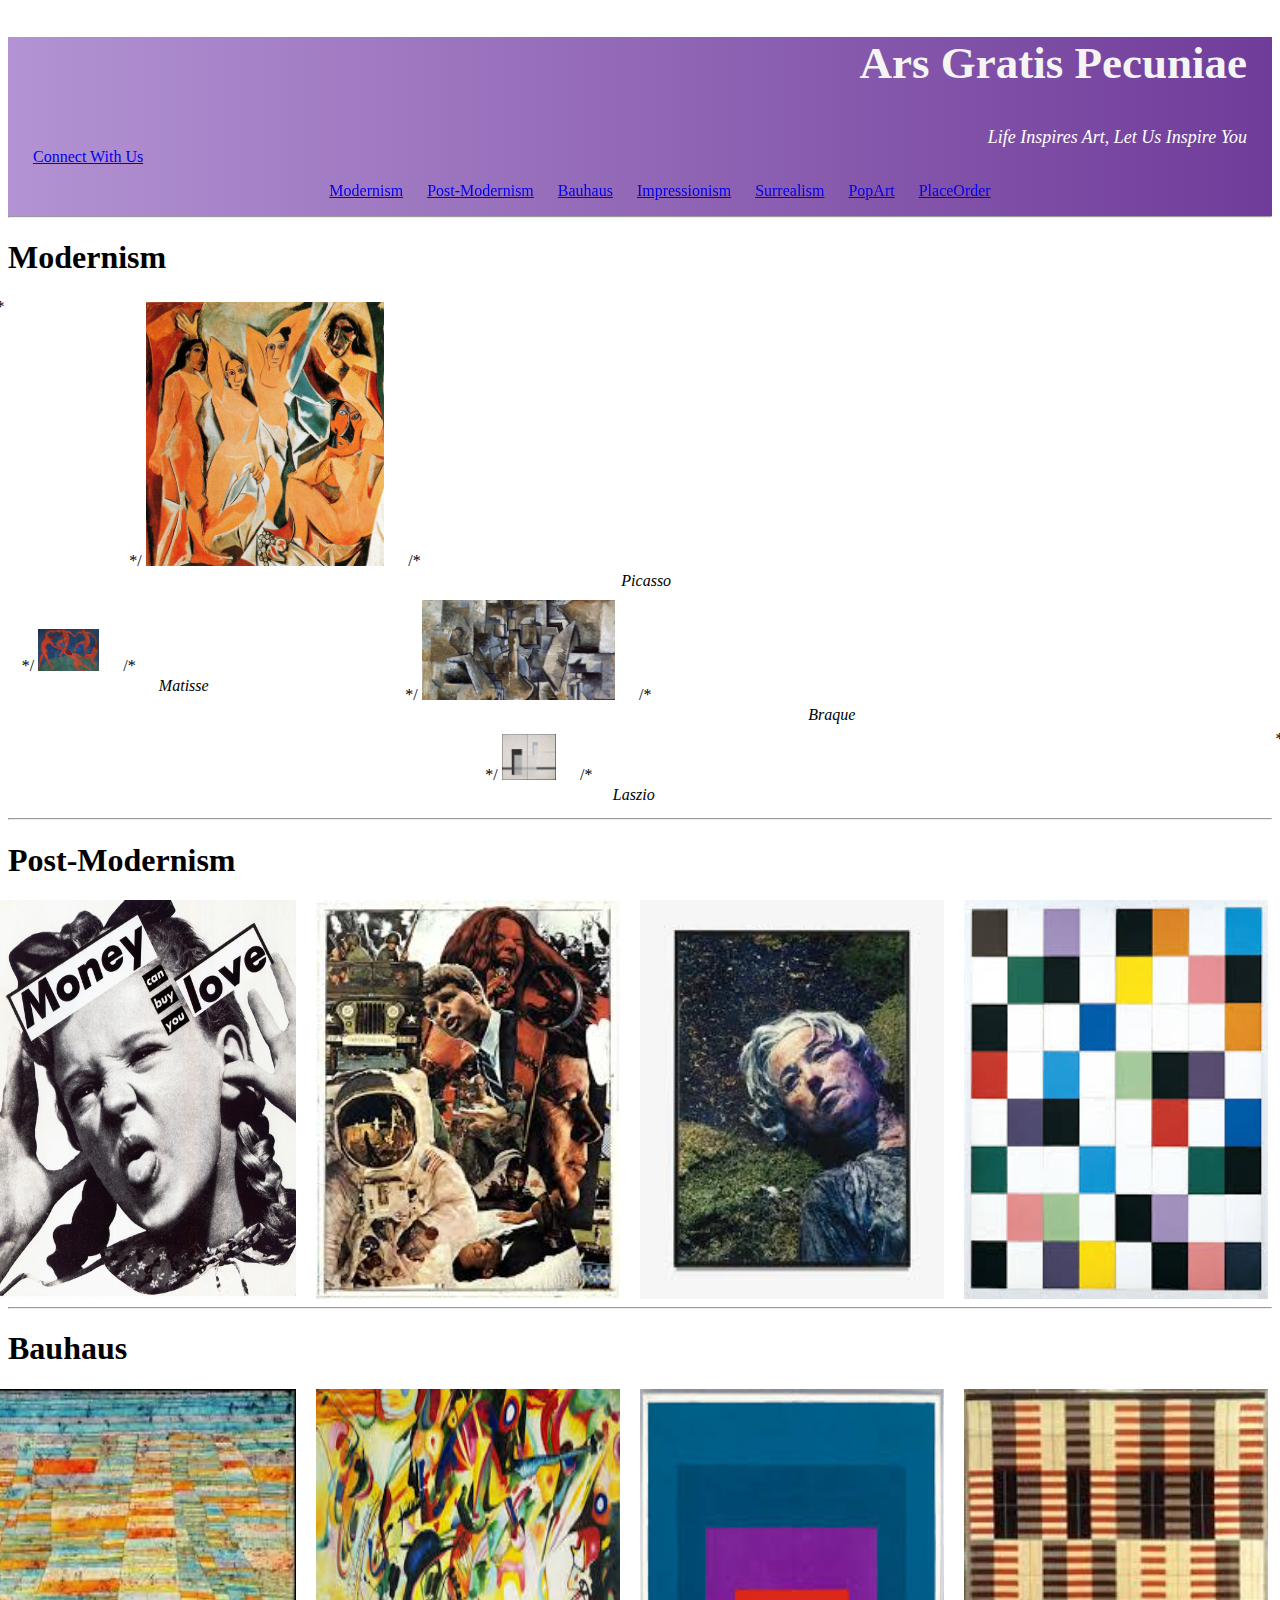
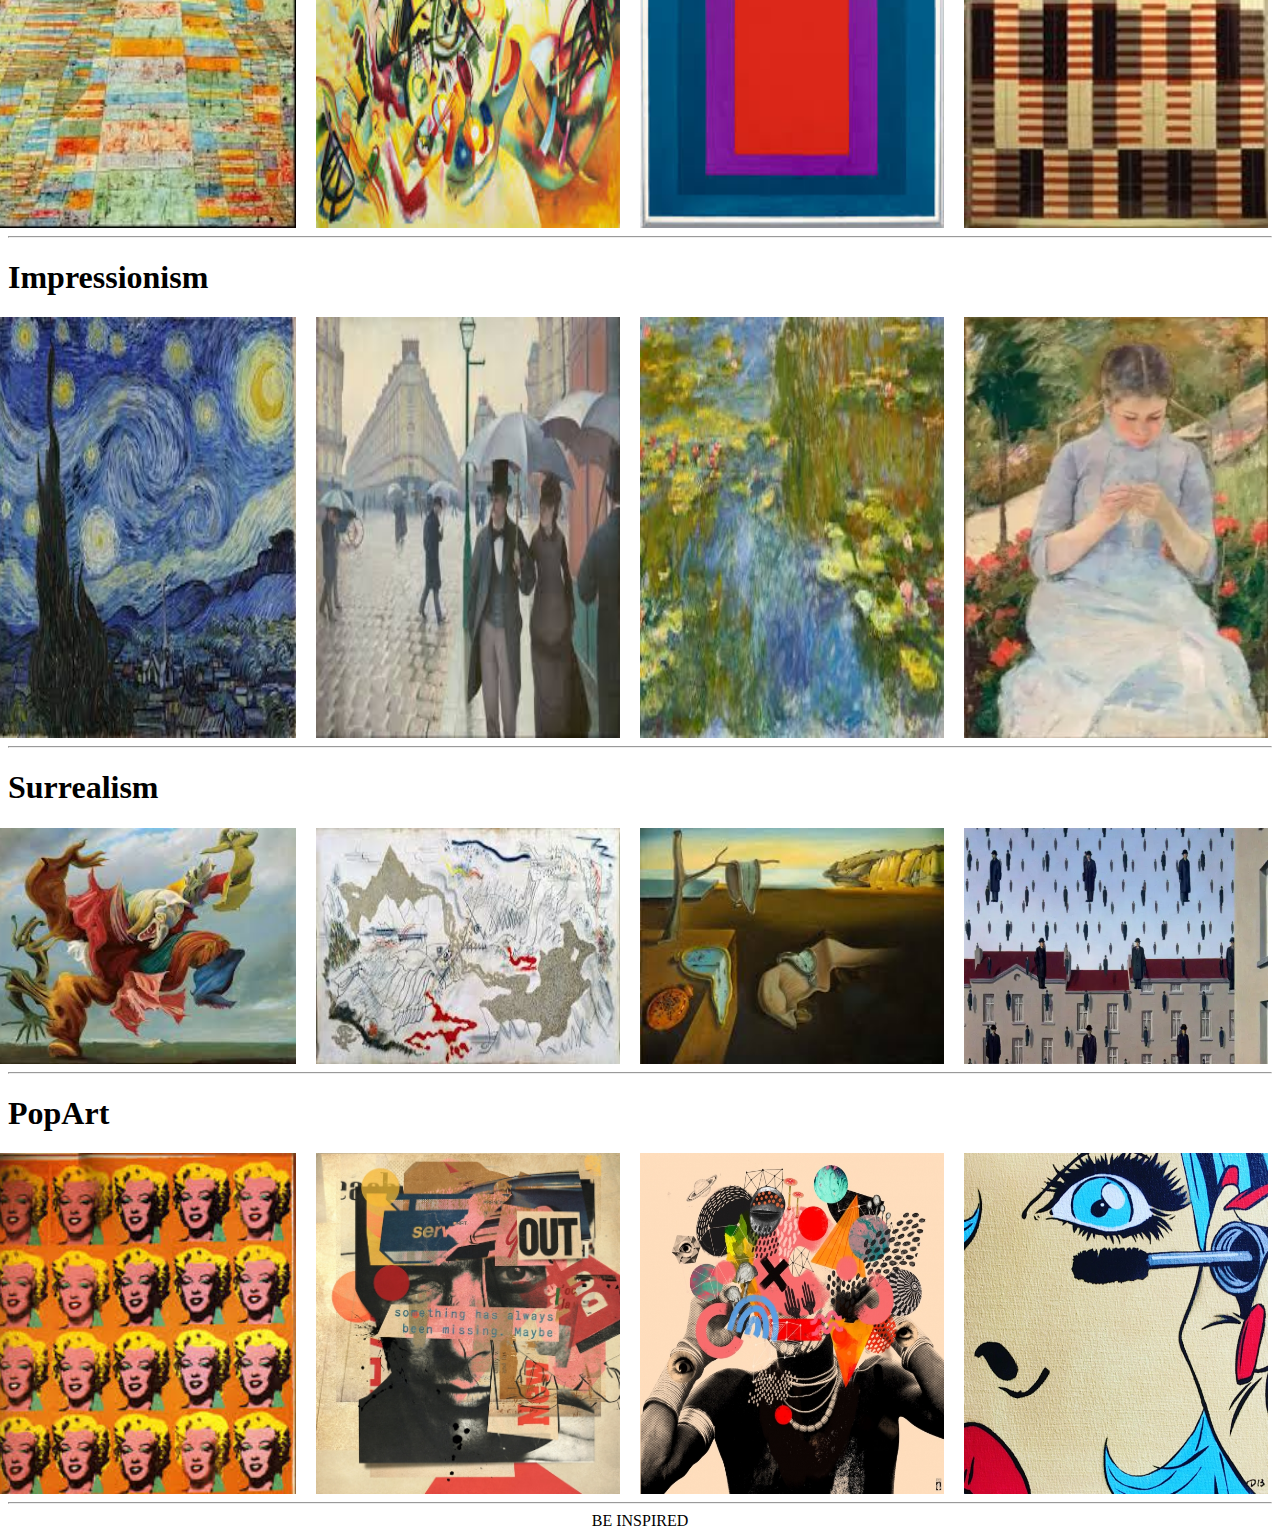
==== index.html @ 025e2beb "Update index.html comment out figure tags" ====
<!DOCTYPE html>
<html>
    <link rel="stylesheet" type="text/css" href="main.css">
<head>
    <meta name="viewport" content="width=device-width, initial-scale=1">
</head>
<body>
    <header>
        <div class="header">
            <div class="title">   
                <h2>Ars Gratis Pecuniae</h2>
            </div>
            <div class="phrase">
            Life Inspires Art, Let Us Inspire You
            </div>
            <div class="connect">
                <a href="contact.html">Connect With Us</a>
            </div>
        </div> 
        <section>
            <nav class="art-links">
                <ul class="nav-links">
                    <a href="#modernism">Modernism</a>
                    <a href="#post-mod">Post-Modernism</a>
                    <a href="#bauhaus">Bauhaus</a>
                    <a href="#impressionism">Impressionism</a>
                    <a href="#surrealism">Surrealism</a>
                    <a href="#popart">PopArt</a>
                    <a href="payment.html">PlaceOrder</a>
                </ul>
                <hr>
            </nav>
        </section> 
    </header>
    <main>
        <div class="products">
        <section id="Modernism">
            <h1>Modernism</h1>
                <div class="modern">
                    <div class="row">
                    /*<figure>*/
                        <img src="assets/picasso.webp" alt="Picasso">
                       /* <figcaption>Picasso</figcaption>
                    </figure>
                    <figure> */
                        <img src="assets/henri.jpeg" alt="matisse">
                       /* <figcaption>Matisse</figcaption>
                    </figure>
                    <figure> */
                        <img src="assets/braque.jpg" alt="braque">
                        /* <figcaption>Braque</figcaption>
                    </figure>
                    <figure> */
                        <img src="assets/laszio.jpeg" alt="laszio">
                        /* <figcaption>Laszio</figcaption>
                    </figure> */
                    </div>
                </div>
                <hr>
        </section>
        <section id="post-mod">
            <h1>Post-Modernism</h1>
                <div class="Post-Mod">
                    <div class="row">
                        <img src="assets/kruger pm.jpg">
                        <img src="assets/rauschenberg pm.jpeg">
                        <img src="assets/sherman pm.jpeg">
                        <img src="assets/ellsworth pm.jpeg">
                    </div>
                </div>
                <hr>
        </section>
        <section id="bauhaus">
            <h1>Bauhaus</h1>
                <div class="bauhaus">
                    <div class="row">
                        <img src="assets/bauhaus klee.jpeg">
                        <img src="assets/bauhaus wassily (use).jpeg">
                        <img src="assets/bauhaus josef.jpeg">
                        <img src="assets/bauhaus albers.jpeg">
                    </div>
                </div>
                <hr>
        </section>
        <section id="impressionism">   
                <h1>Impressionism</h1>
                    <div class="impressionism">
                        <div class="row">
                            <img src="assets/vangogh imp.jpeg">
                            <img src="assets/pablo imp.jpeg">
                            <img src="assets/monet imp.jpeg">
                            <img src="assets/cassat imp.webp">
                        </div>
                    </div>
                    <hr>
        </section>
        <section id="surrealism">   
                <h1>Surrealism</h1>
                <div class="surrealism">
                    <div class="row">
                        <img src="assets/ernst surrealism.jpeg">
                        <img src="assets/masson surrealism.jpeg">
                        <img src="assets/dali surrealism.jpeg">
                        <img src="assets/magritte surrealism.webp">
                    </div>
                </div>
                    <hr>
        </section>
        <section id="popart">   
                <h1>PopArt</h1>
                    <div class="popart">
                        <div class="row">
                            <img src="assets/warhol pm.jpeg">
                            <img src="assets/horvath pop.jpeg">
                            <img src="assets/victoria pop.jpeg">
                            <img src="assets/diego pop.jpeg">
                        </div>
                    </div>
                    <hr>
        </section>
        </div>
    </main>
    <footer>BE INSPIRED
    </footer>
</body>
</html>
---- main.css ----
header{
    background-image: linear-gradient(to left, #703c9a, #b393d3);
    position: sticky; top: 0;
}

.title{
    text-align: right;
    font-size: 30px;
    color: whitesmoke;
    padding-right: 25px;
    padding-bottom:0;
}
.art-links {
    position: sticky; top: 0;
}
.phrase{
    text-align: right;
    font-style: italic;
    font-size: large;
    color: white;
    padding-right: 25px;
    padding-top: 0;
}

.nav-links{
    text-align: center;
    word-spacing: 20px;
}

.row {
    display: flex; /* Use flexbox layout */
    flex-wrap: wrap; /* Allow wrapping to next line */
    justify-content: space-between; /* Space elements evenly */
}

.row img {
    width: calc(25% - 20px); /* Each image takes 25% width of the container minus margin */
    margin-right: 20px; /* Add margin between images */
    margin-bottom: 0px; /* Add margin between rows */
}

footer{
    text-align: center;
}
.row {
    display: -ms-flexbox; /* IE10 */
    display: flex;
    -ms-flex-wrap: wrap; /* IE10 */
    flex-wrap: wrap;
    margin: 0 -16px;
  }
.connect {
    padding-left: 25px;
}
/*Style the label to display next to the inputs */
.label {
    padding: 12px 12px 12px 0;
    display: flex;
    width: 30%;
  }
  /*Style the submit button*/
  input[type="submit"] {
    background-color: #04aa6d;
    color: white;
    padding: 12px 20px;
    border: 10px;
    border-radius: 4px;
    cursor: pointer;
    align: center;
  }
  /*Style the container */
  .container {
    display: block;
    border-radius: 10px;
    background-color: #f2f2f2;
    padding: 20px;
    background: #f8f8f8;
    padding-top: 40px;
  }
  figure {
    padding:4px;
    margin:auto;
  }
  figcaption {
    background-color: white;
    color:black;
    font-style: italic;
    text-align: center;
    padding: 2px;
  }
  .payment {
    display: block;
    border-radius: 10px;
    background-color: #f2f2f2;
    padding: 20px;
    background: #f8f8f8;
    padding-top: 40px;
    justify-content: right;
  }
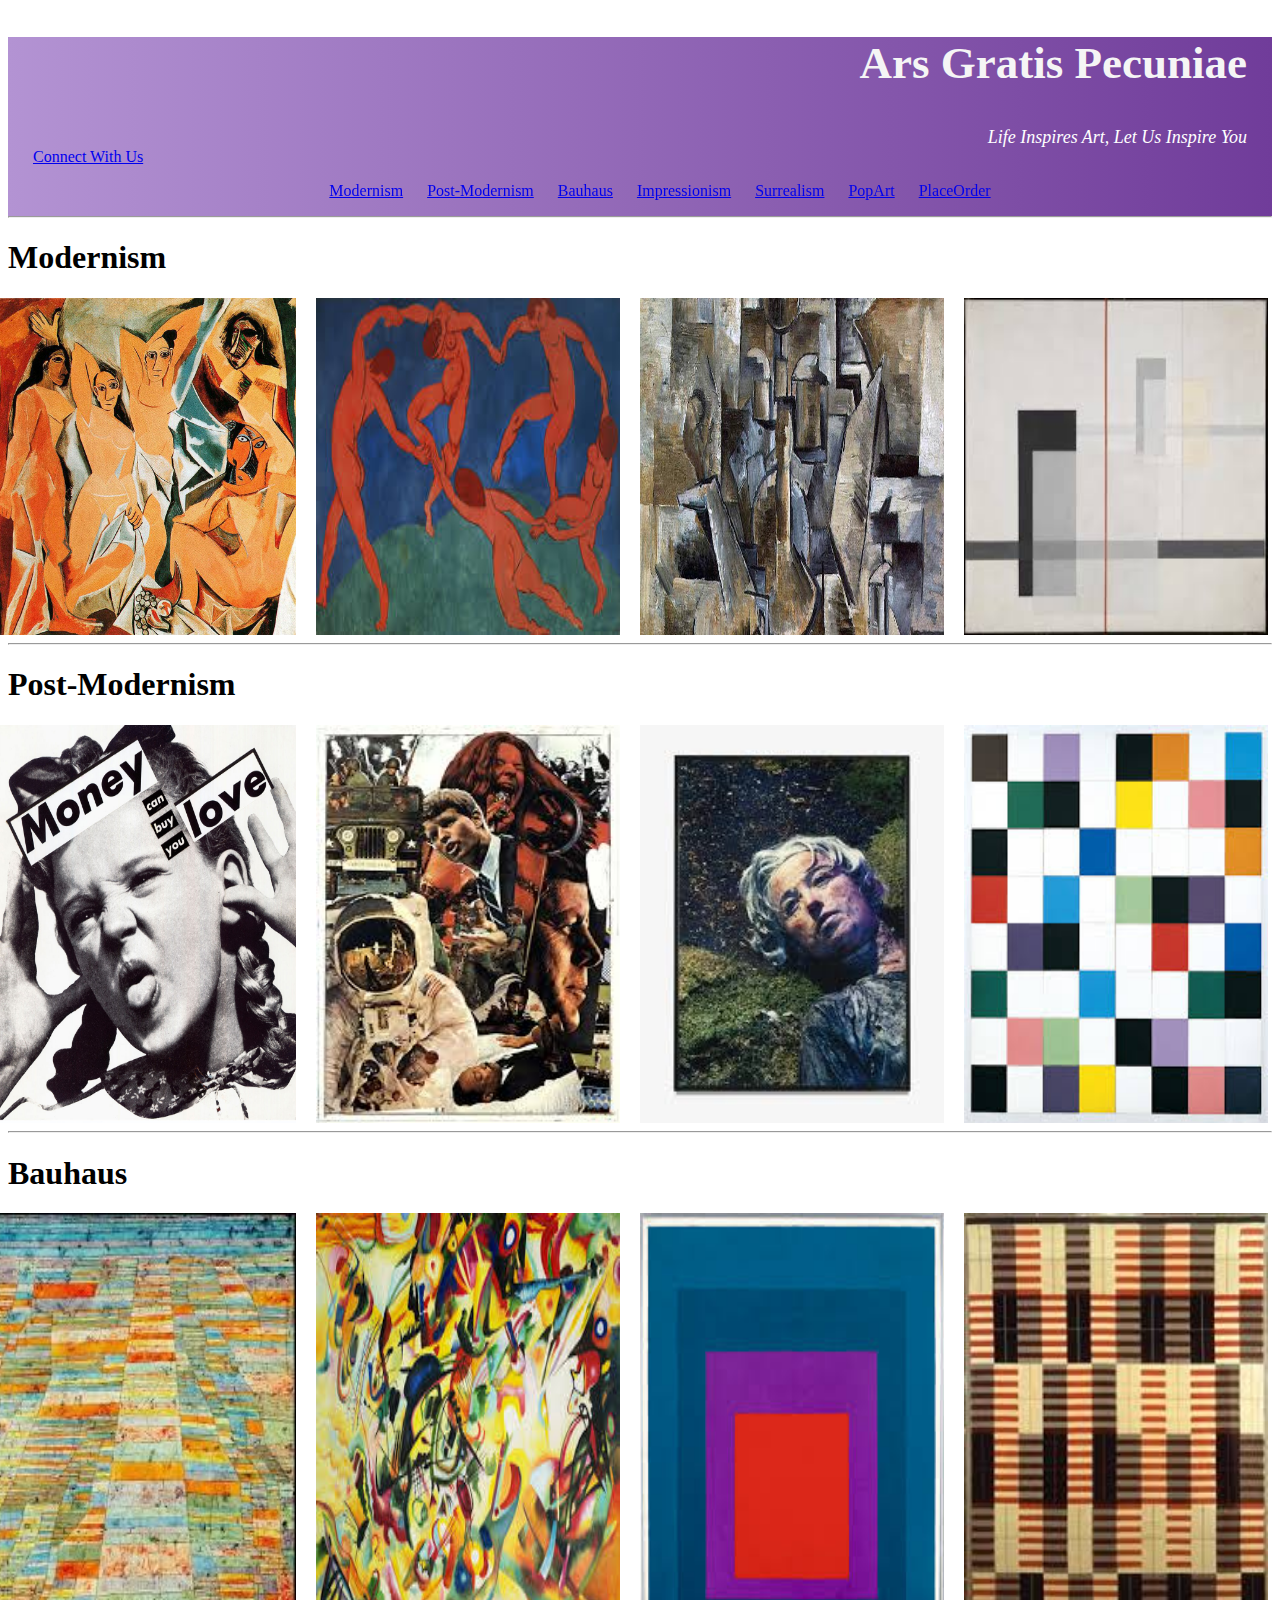
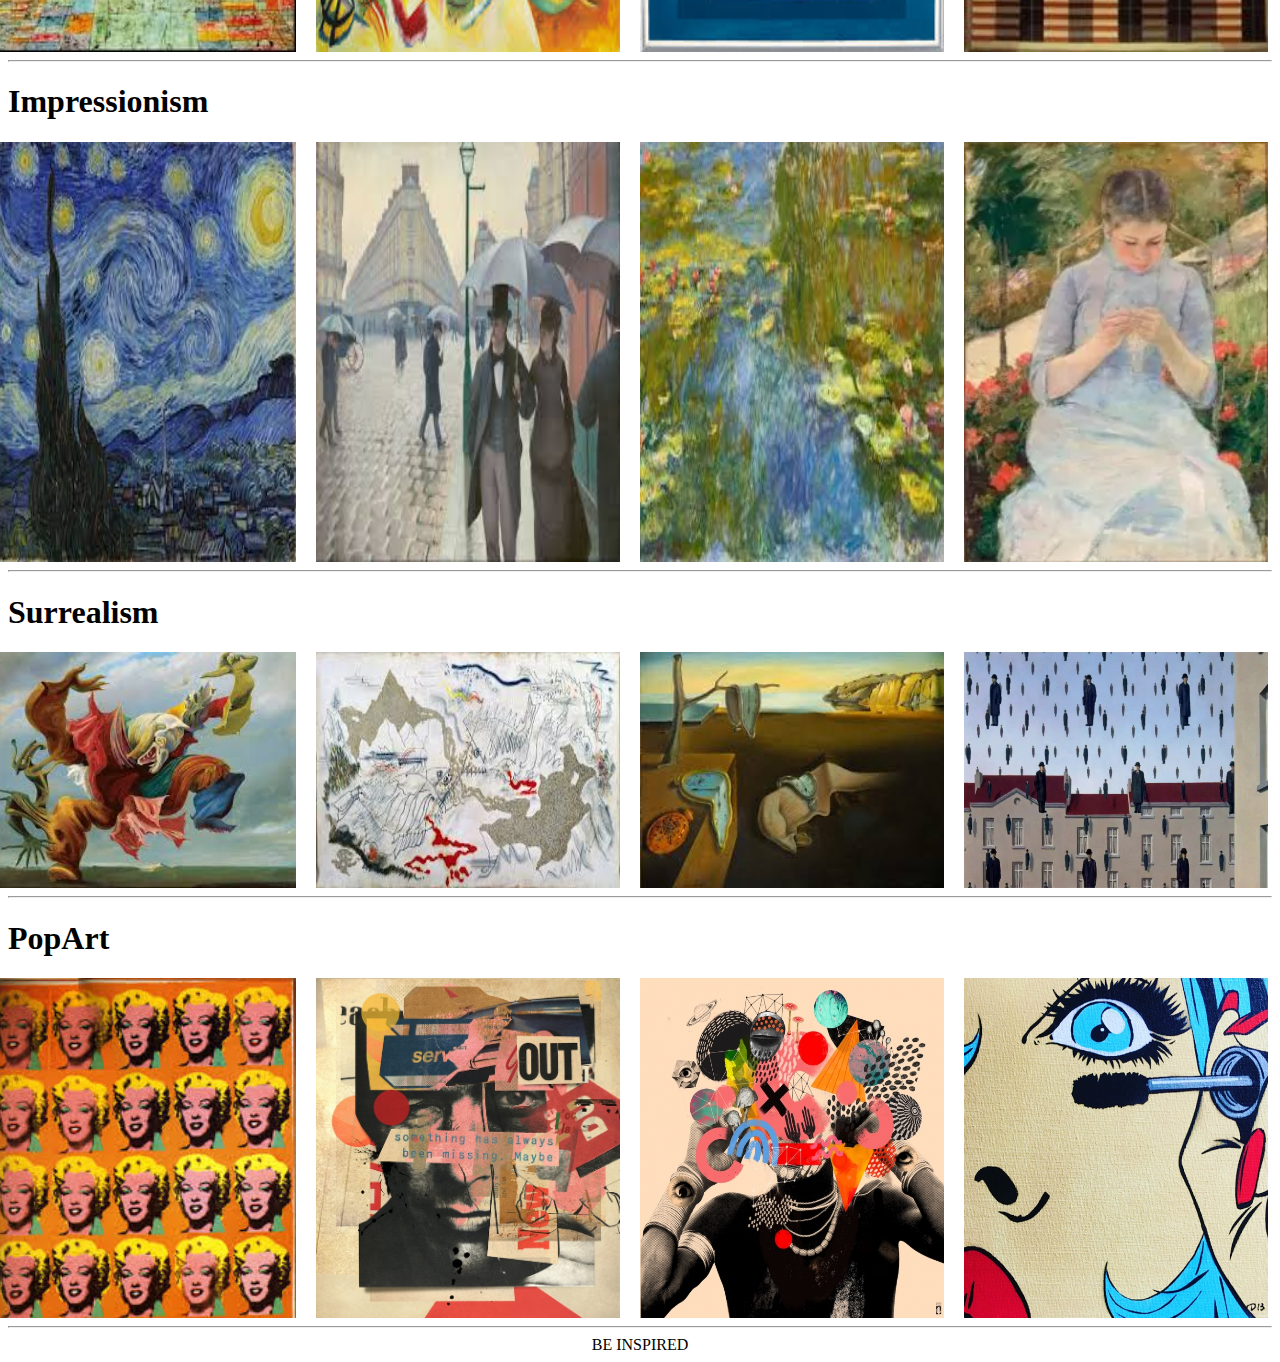
==== commit b0ae4064: "Update index.html comment out figure tags html" ====
--- a/index.html
+++ b/index.html
@@ -38,22 +38,22 @@
             <h1>Modernism</h1>
                 <div class="modern">
                     <div class="row">
-                    /*<figure>*/
+                    <!--<figure>-->
                         <img src="assets/picasso.webp" alt="Picasso">
-                       /* <figcaption>Picasso</figcaption>
+                       <!-- <figcaption>Picasso</figcaption>
                     </figure>
-                    <figure> */
+                    <figure> -->
                         <img src="assets/henri.jpeg" alt="matisse">
-                       /* <figcaption>Matisse</figcaption>
+                       <!-- <figcaption>Matisse</figcaption>
                     </figure>
-                    <figure> */
+                    <figure> -->
                         <img src="assets/braque.jpg" alt="braque">
-                        /* <figcaption>Braque</figcaption>
+                        <!-- <figcaption>Braque</figcaption>
                     </figure>
-                    <figure> */
+                    <figure> -->
                         <img src="assets/laszio.jpeg" alt="laszio">
-                        /* <figcaption>Laszio</figcaption>
-                    </figure> */
+                        <!-- <figcaption>Laszio</figcaption>
+                    </figure> -->
                     </div>
                 </div>
                 <hr>
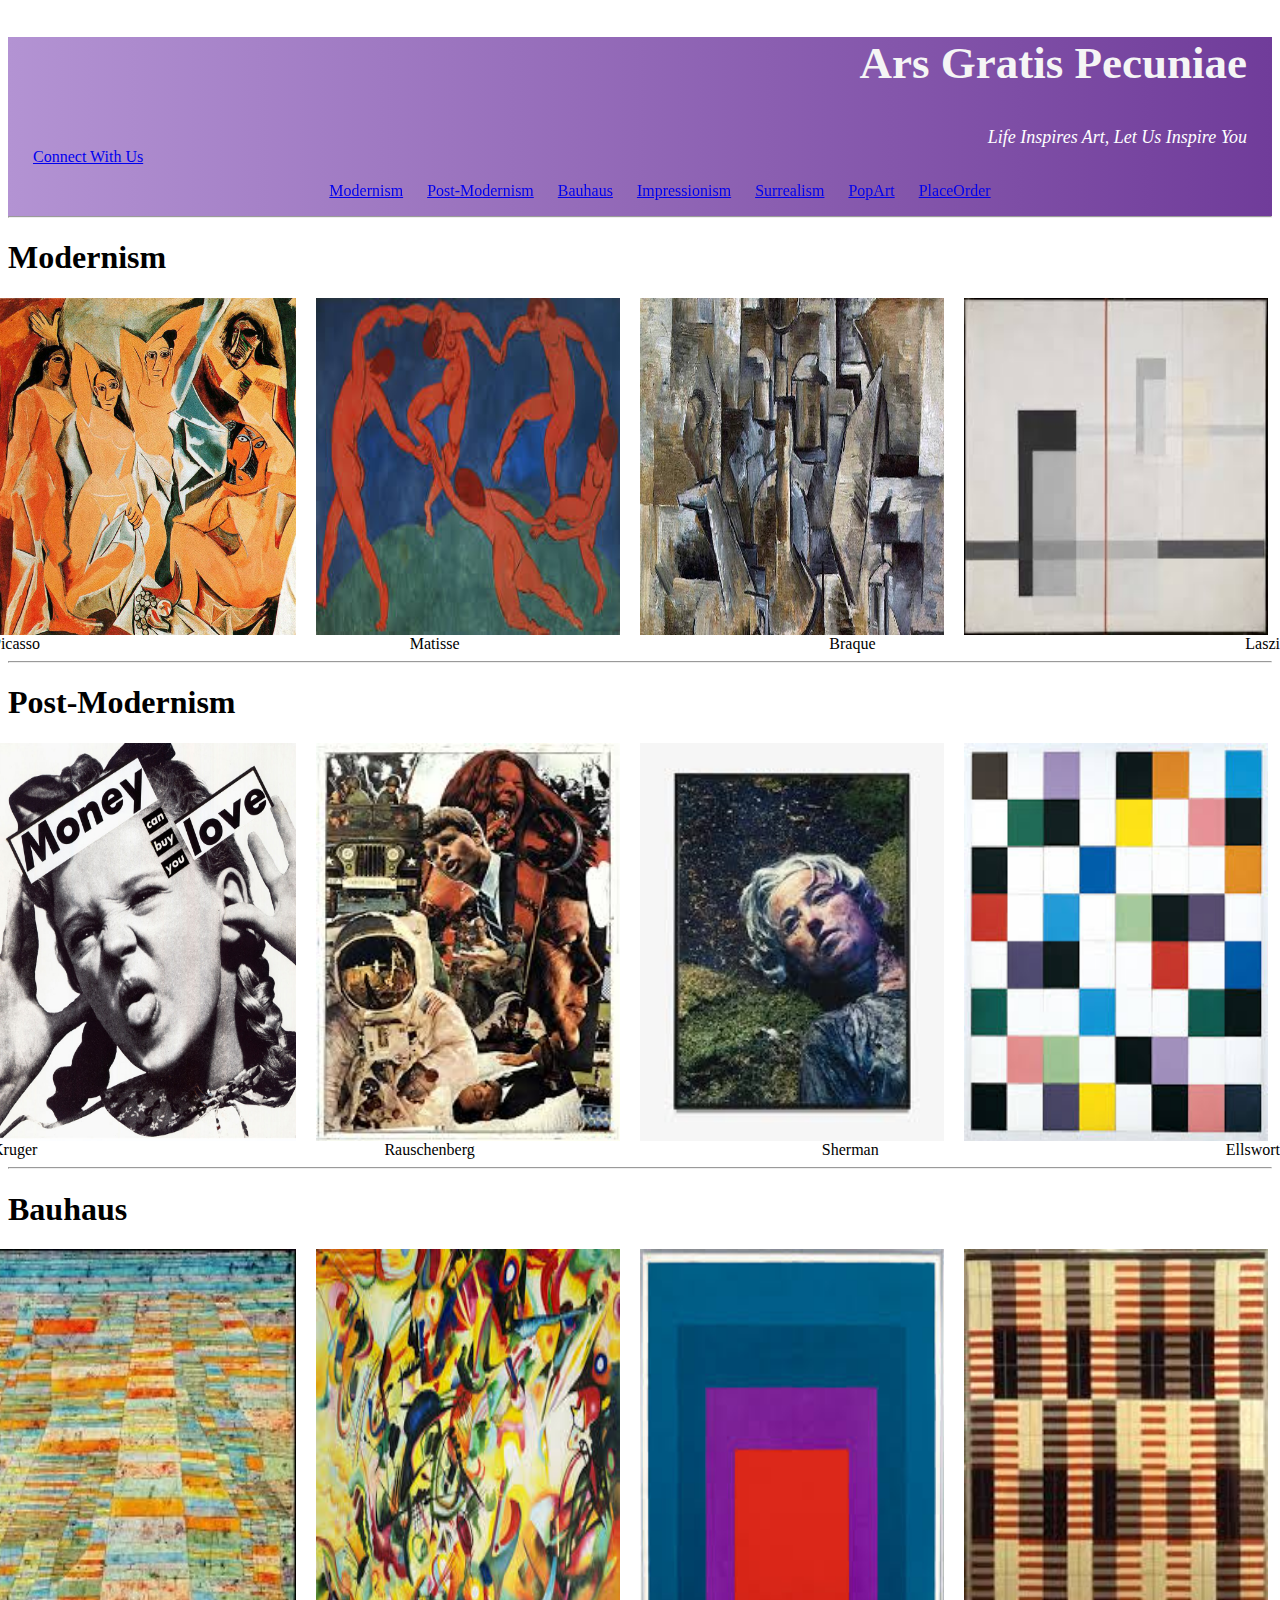
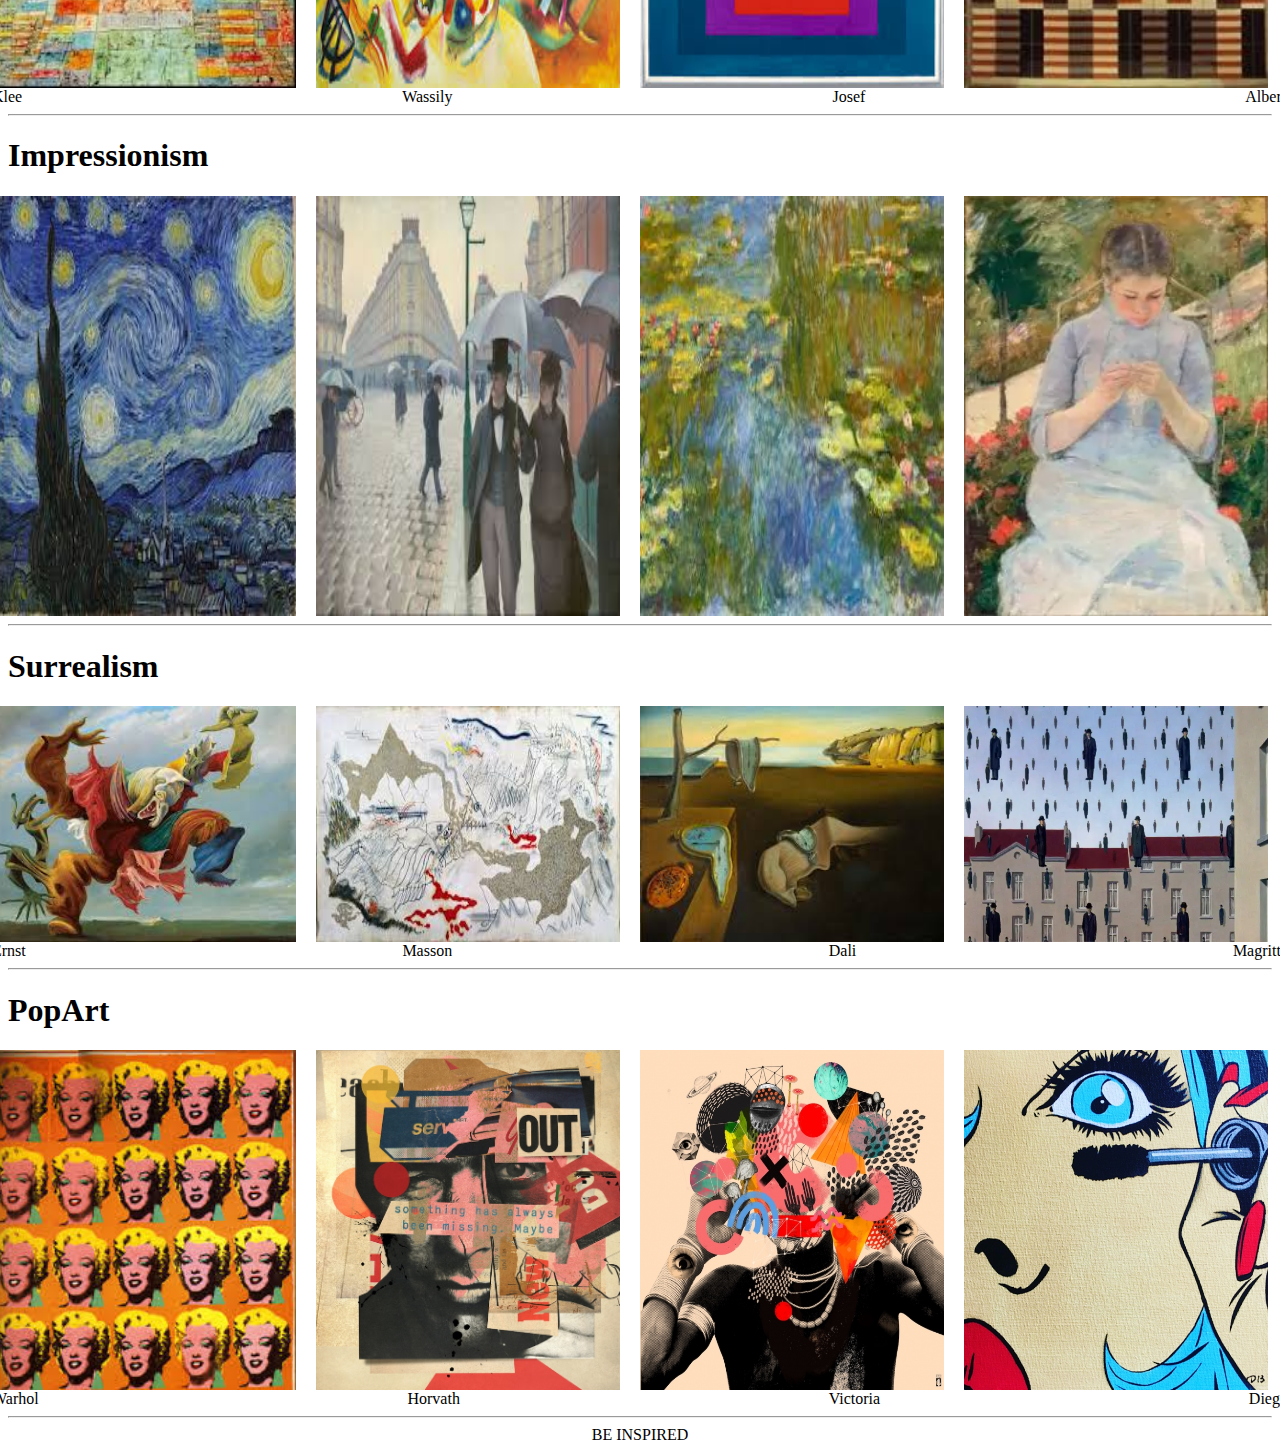
==== commit 296e817f: "Update index.html add captions to iimages" ====
--- a/index.html
+++ b/index.html
@@ -1,3 +1,4 @@
+
 <!DOCTYPE html>
 <html>
     <link rel="stylesheet" type="text/css" href="main.css">
@@ -38,23 +39,27 @@
             <h1>Modernism</h1>
                 <div class="modern">
                     <div class="row">
-                    <!--<figure>-->
-                        <img src="assets/picasso.webp" alt="Picasso">
-                       <!-- <figcaption>Picasso</figcaption>
-                    </figure>
-                    <figure> -->
-                        <img src="assets/henri.jpeg" alt="matisse">
-                       <!-- <figcaption>Matisse</figcaption>
-                    </figure>
-                    <figure> -->
-                        <img src="assets/braque.jpg" alt="braque">
-                        <!-- <figcaption>Braque</figcaption>
-                    </figure>
-                    <figure> -->
-                        <img src="assets/laszio.jpeg" alt="laszio">
-                        <!-- <figcaption>Laszio</figcaption>
-                    </figure> -->
+                    
+                        <img src="assets/picasso.webp" alt="Picasso" >
+                    
+                        <img src="assets/henri.jpeg" alt="matisse" >
+
+                        <img src="assets/braque.jpg" alt="braque" >
+
+                        <img src="assets/laszio.jpeg" alt="laszio" >
                     </div>
+
+                    <div class="row">
+                        <div class="caption">Picasso
+                        </div>
+                      <div class="caption">Matisse
+                        </div>
+                       <div class="caption">Braque
+                        </div>
+                       <div class="caption">Laszio
+                        </div>
+                    </div>
+                    
                 </div>
                 <hr>
         </section>
@@ -67,6 +72,16 @@
                         <img src="assets/sherman pm.jpeg">
                         <img src="assets/ellsworth pm.jpeg">
                     </div>
+                    <div class="row">
+                        <div class="caption">Kruger
+                        </div>
+                      <div class="caption">Rauschenberg
+                        </div>
+                       <div class="caption">Sherman
+                        </div>
+                       <div class="caption">Ellsworth
+                        </div>
+                    </div>
                 </div>
                 <hr>
         </section>
@@ -78,6 +93,16 @@
                         <img src="assets/bauhaus wassily (use).jpeg">
                         <img src="assets/bauhaus josef.jpeg">
                         <img src="assets/bauhaus albers.jpeg">
+                    </div>
+                    <div class="row">
+                        <div class="caption">Klee
+                        </div>
+                      <div class="caption">Wassily
+                        </div>
+                       <div class="caption">Josef
+                        </div>
+                       <div class="caption">Albers
+                        </div>
                     </div>
                 </div>
                 <hr>
@@ -103,6 +128,16 @@
                         <img src="assets/dali surrealism.jpeg">
                         <img src="assets/magritte surrealism.webp">
                     </div>
+                    <div class="row">
+                        <div class="caption">Ernst
+                        </div>
+                      <div class="caption">Masson
+                        </div>
+                       <div class="caption">Dali
+                        </div>
+                       <div class="caption">Magritte
+                        </div>
+                    </div>
                 </div>
                     <hr>
         </section>
@@ -115,6 +150,16 @@
                             <img src="assets/victoria pop.jpeg">
                             <img src="assets/diego pop.jpeg">
                         </div>
+                        <div class="row">
+                            <div class="caption">Warhol
+                            </div>
+                          <div class="caption">Horvath
+                            </div>
+                           <div class="caption">Victoria
+                            </div>
+                           <div class="caption">Diego
+                            </div>
+                        </div>
                     </div>
                     <hr>
         </section>
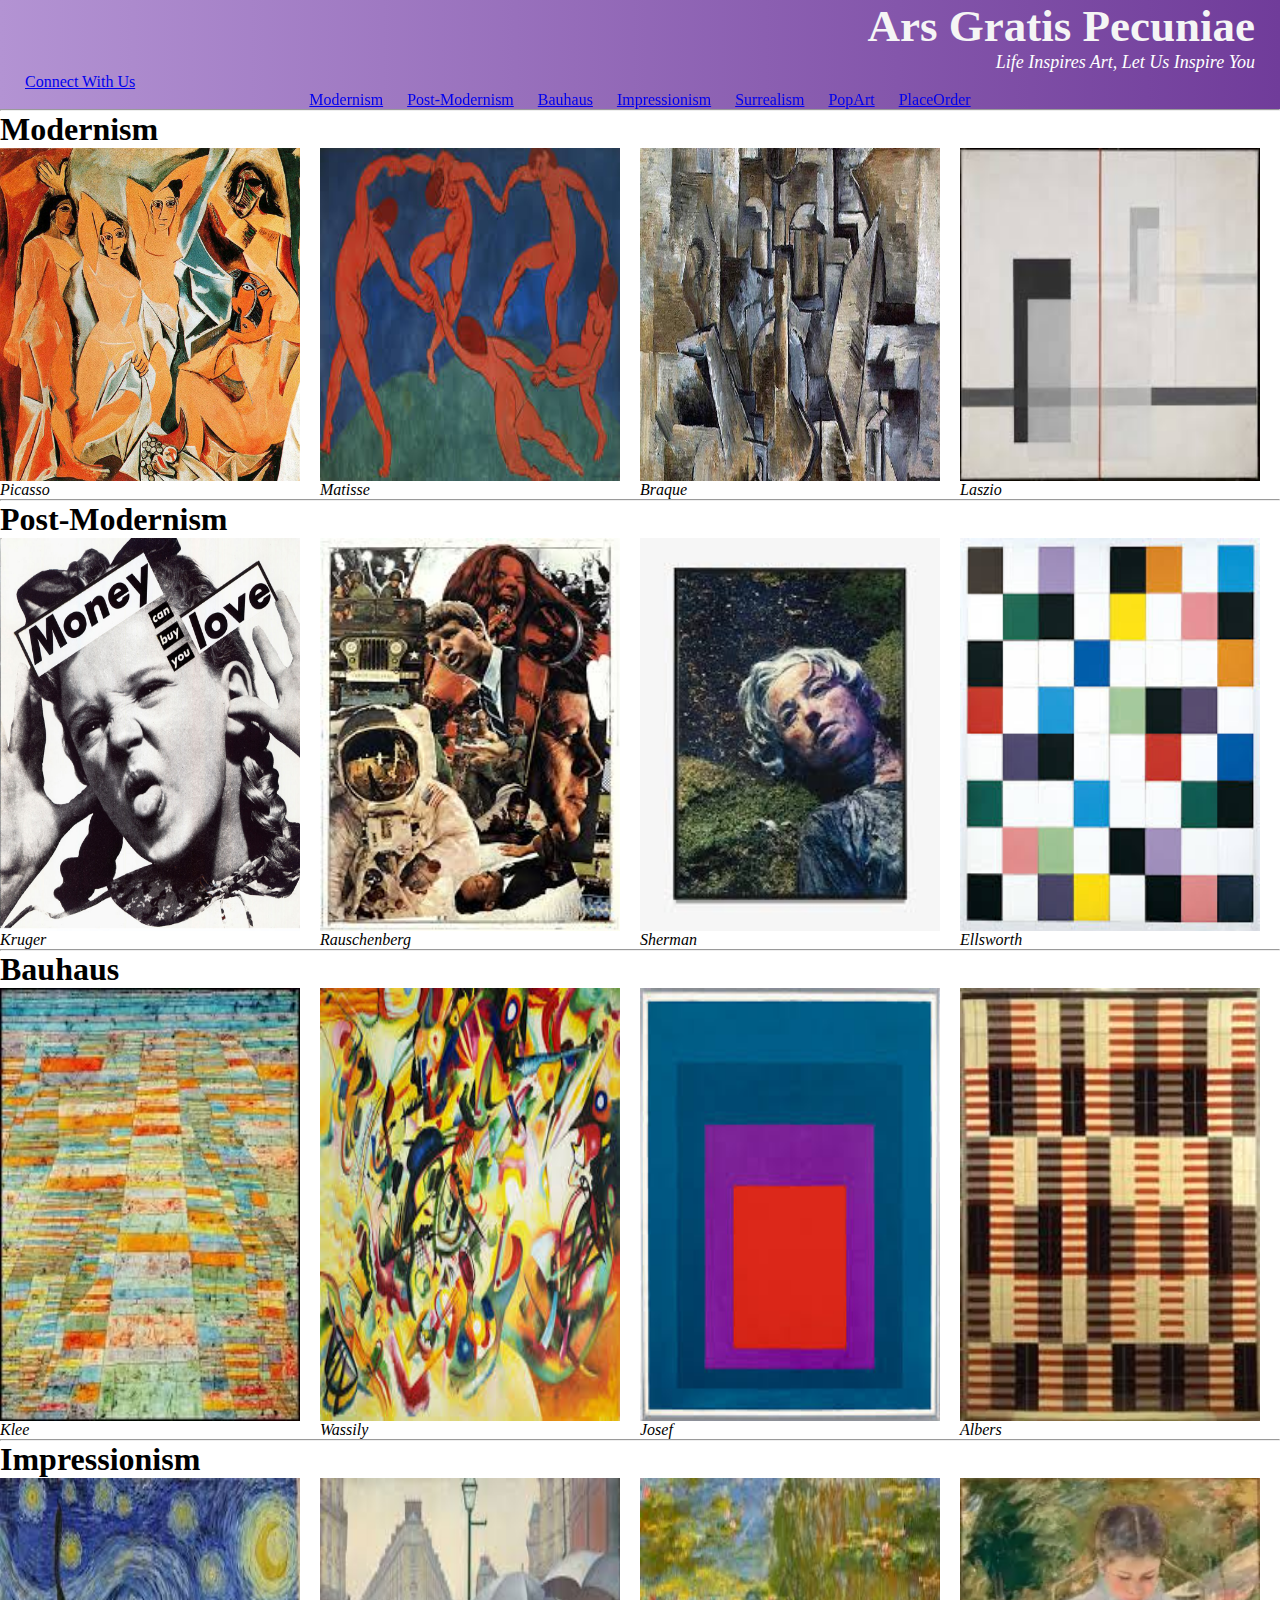
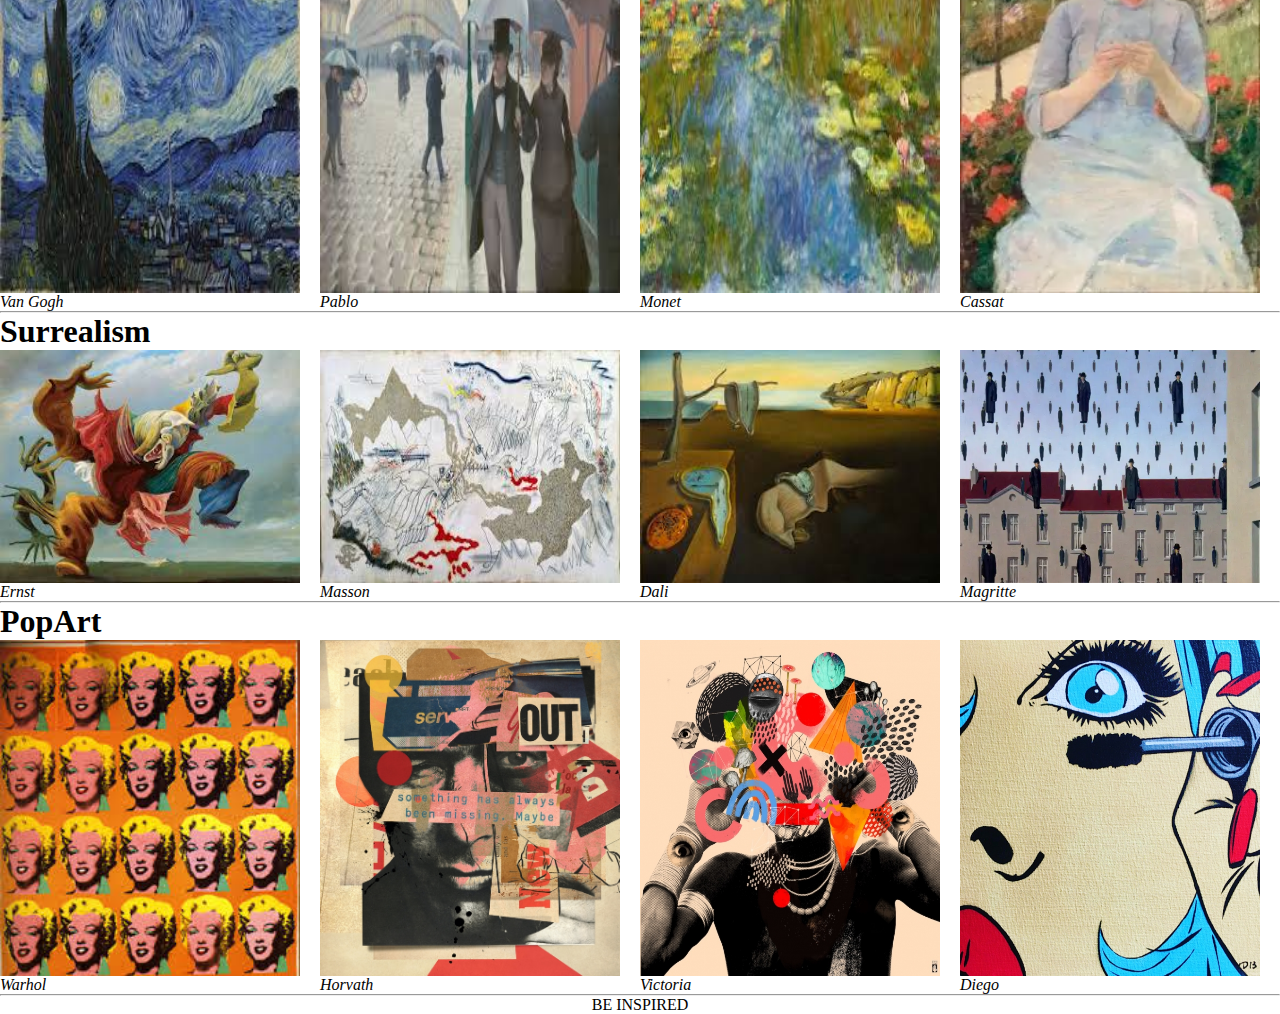
==== commit a3eaa420: "Update index.html add caption row to Impressionism" ====
--- a/index.html
+++ b/index.html
@@ -116,6 +116,16 @@
                             <img src="assets/monet imp.jpeg">
                             <img src="assets/cassat imp.webp">
                         </div>
+                        <div class="row">
+                            <div class="caption">Van Gogh
+                            </div>
+                            <div class="caption">Pablo
+                            </div>
+                            <div class="caption">Monet
+                            </div>
+                            <div class="caption">Cassat
+                            </div>
+                        </div>
                     </div>
                     <hr>
         </section>
--- a/main.css
+++ b/main.css
@@ -1,3 +1,8 @@
+*{
+    margin:0;
+    padding:0;
+    box-sizing:border-box;
+}
 header{
     background-image: linear-gradient(to left, #703c9a, #b393d3);
     position: sticky; top: 0;
@@ -30,7 +35,7 @@
 .row {
     display: flex; /* Use flexbox layout */
     flex-wrap: wrap; /* Allow wrapping to next line */
-    justify-content: space-between; /* Space elements evenly */
+    justify-content: space-evenly; /* Space elements evenly */
 }
 
 .row img {
@@ -39,16 +44,11 @@
     margin-bottom: 0px; /* Add margin between rows */
 }
 
+
 footer{
     text-align: center;
 }
-.row {
-    display: -ms-flexbox; /* IE10 */
-    display: flex;
-    -ms-flex-wrap: wrap; /* IE10 */
-    flex-wrap: wrap;
-    margin: 0 -16px;
-  }
+
 .connect {
     padding-left: 25px;
 }
@@ -77,17 +77,12 @@
     background: #f8f8f8;
     padding-top: 40px;
   }
-  figure {
-    padding:4px;
-    margin:auto;
-  }
-  figcaption {
-    background-color: white;
+  .caption{
+    width:25%; 
     color:black;
     font-style: italic;
-    text-align: center;
-    padding: 2px;
   }
+
   .payment {
     display: block;
     border-radius: 10px;
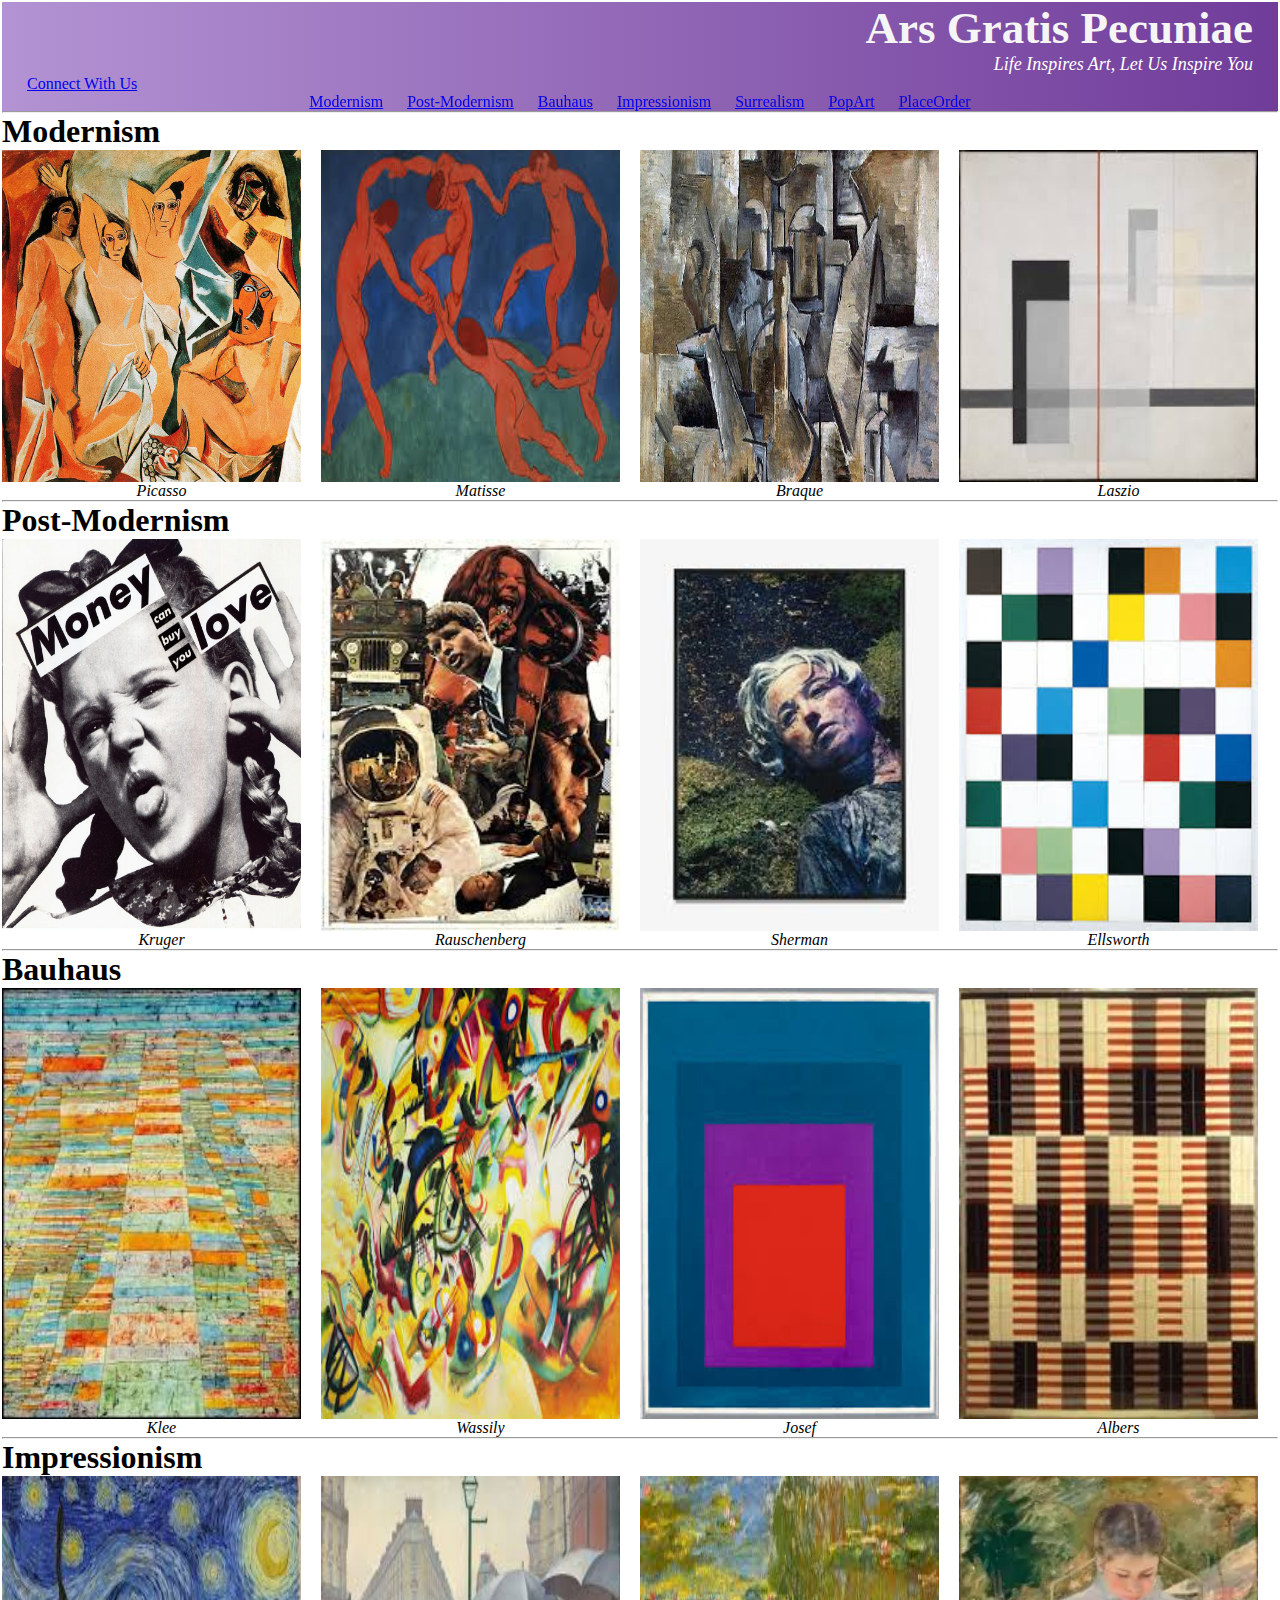
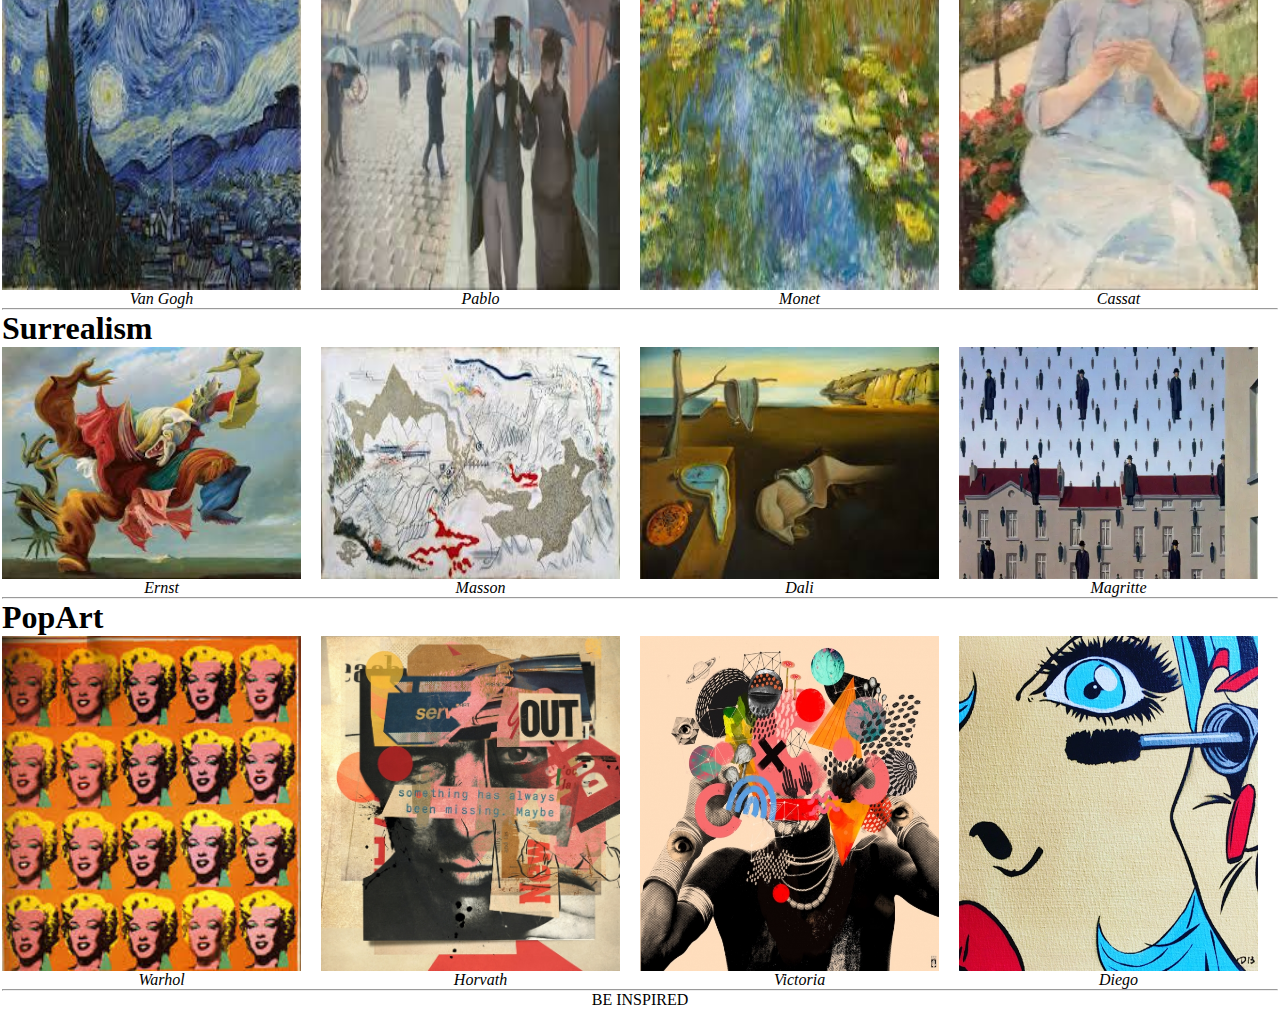
==== commit 65fa5fd0: "Update index.html uncapitalized section tag modernism" ====
--- a/index.html
+++ b/index.html
@@ -35,7 +35,7 @@
     </header>
     <main>
         <div class="products">
-        <section id="Modernism">
+        <section id="modernism">
             <h1>Modernism</h1>
                 <div class="modern">
                     <div class="row">
--- a/main.css
+++ b/main.css
@@ -2,6 +2,9 @@
     margin:0;
     padding:0;
     box-sizing:border-box;
+}
+body{
+    margin:2px;
 }
 header{
     background-image: linear-gradient(to left, #703c9a, #b393d3);
@@ -66,7 +69,7 @@
     border: 10px;
     border-radius: 4px;
     cursor: pointer;
-    align: center;
+    text-align: center;
   }
   /*Style the container */
   .container {
@@ -81,6 +84,7 @@
     width:25%; 
     color:black;
     font-style: italic;
+    text-align:center;
   }
 
   .payment {
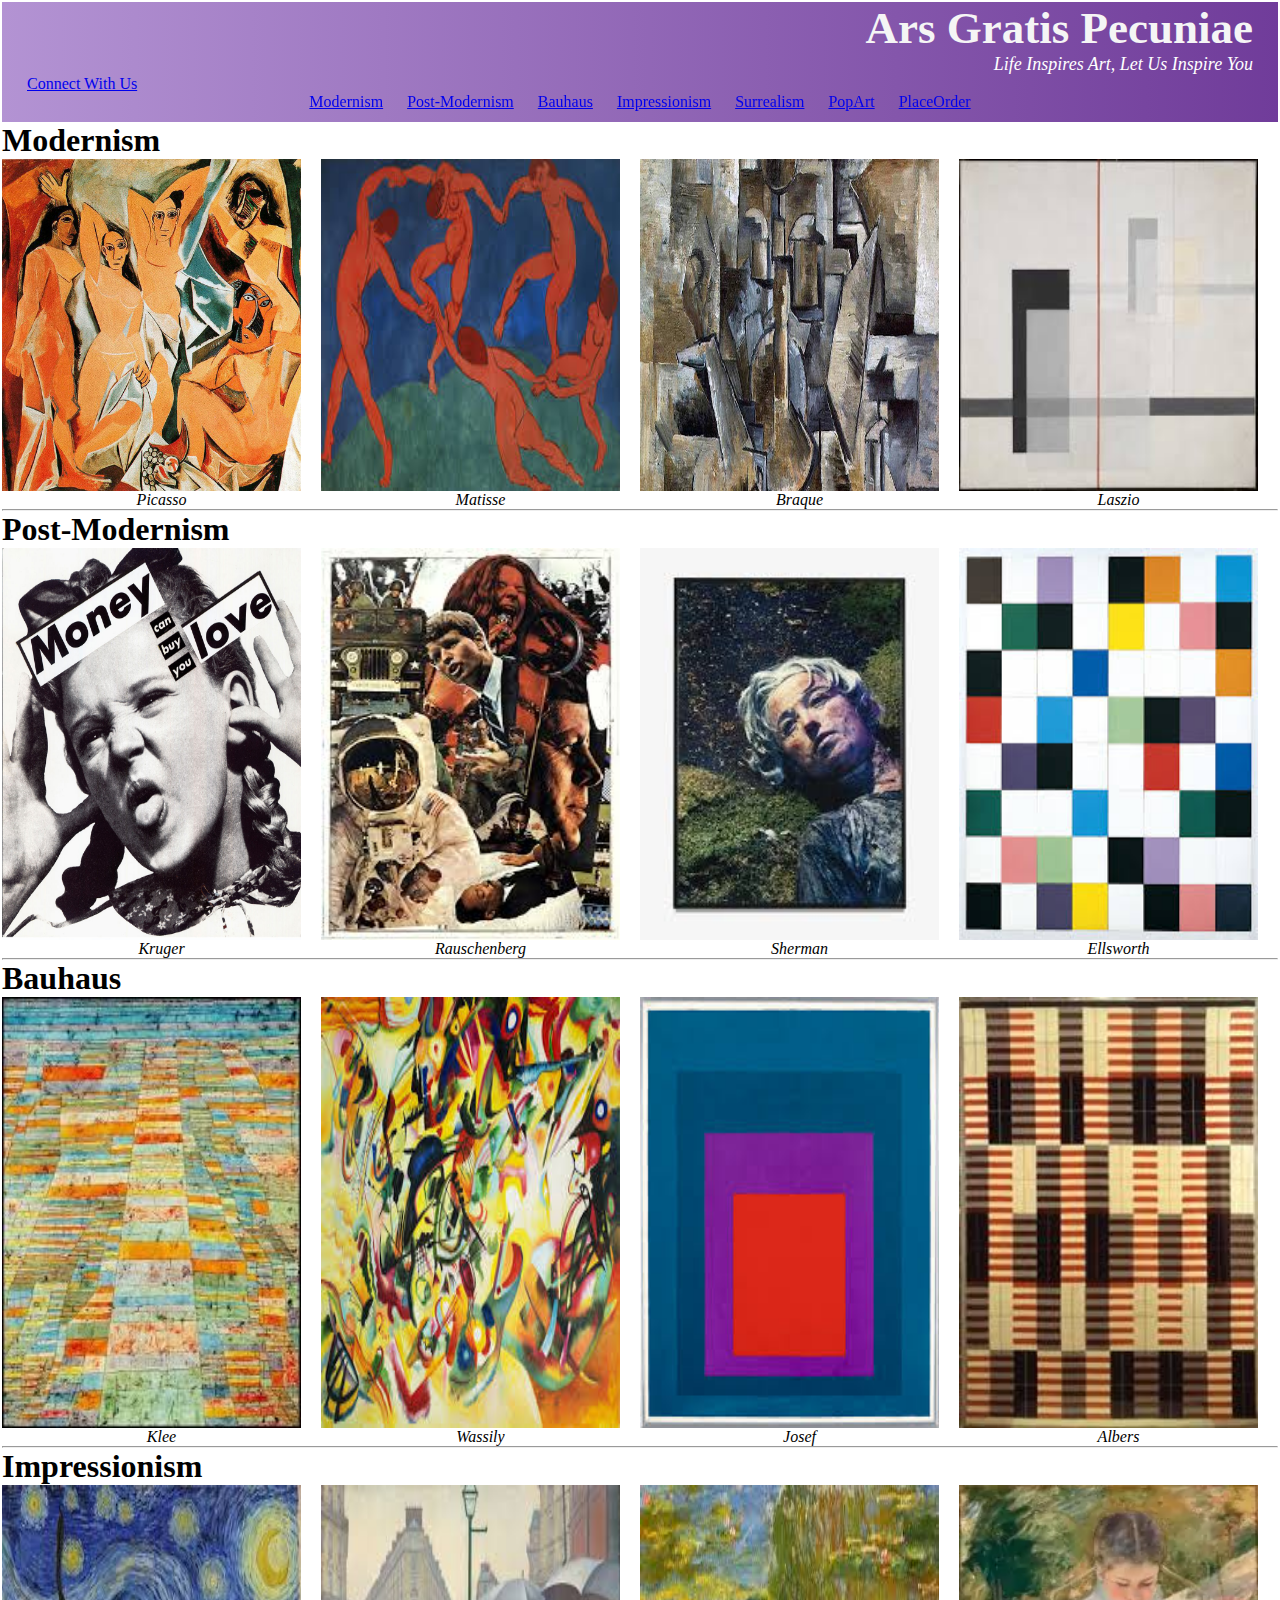
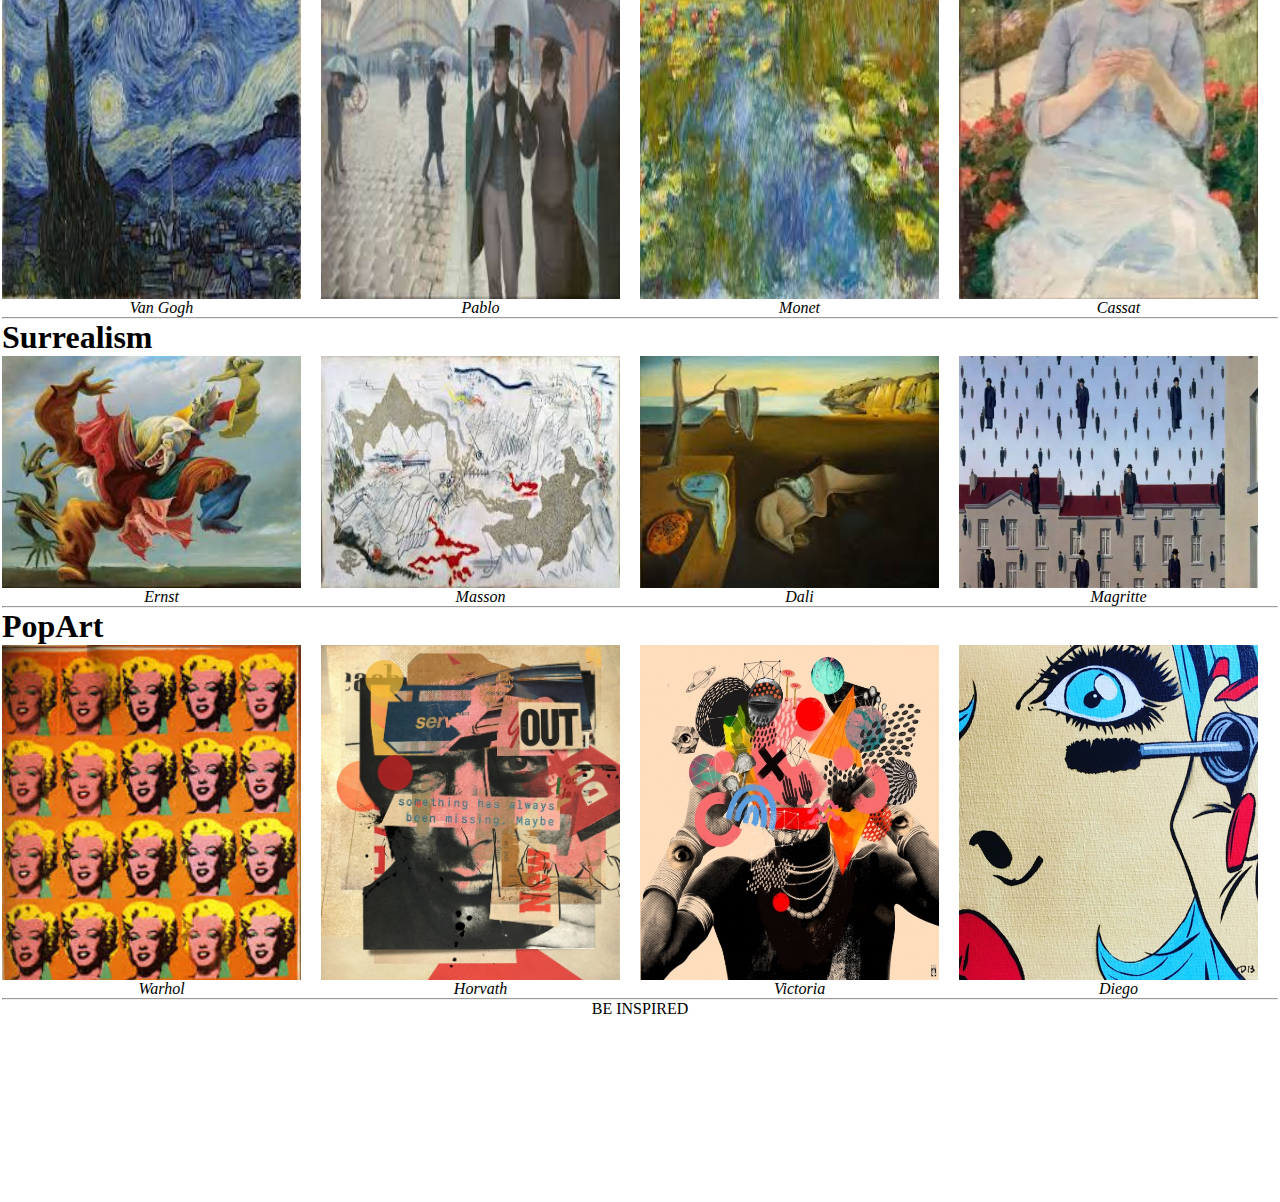
==== commit 6baf1ac8: "Update index.html deleted hr in header" ====
--- a/index.html
+++ b/index.html
@@ -29,7 +29,6 @@
                     <a href="#popart">PopArt</a>
                     <a href="payment.html">PlaceOrder</a>
                 </ul>
-                <hr>
             </nav>
         </section> 
     </header>
--- a/main.css
+++ b/main.css
@@ -3,12 +3,28 @@
     padding:0;
     box-sizing:border-box;
 }
+
 body{
     margin:2px;
 }
+
 header{
+    height:120px;
     background-image: linear-gradient(to left, #703c9a, #b393d3);
     position: sticky; top: 0;
+}
+
+footer{
+    text-align: center;
+    height:200px;
+}
+
+section[id]::before {
+    content: "";
+    display: block;
+    height: 120px; /* Same as header height */
+    margin-top: -120px; /* Negative margin to pull content back up */
+    visibility: hidden; /* Make it invisible */
 }
 
 .title{
@@ -47,11 +63,6 @@
     margin-bottom: 0px; /* Add margin between rows */
 }
 
-
-footer{
-    text-align: center;
-}
-
 .connect {
     padding-left: 25px;
 }
@@ -61,7 +72,9 @@
     display: flex;
     width: 30%;
   }
+
   /*Style the submit button*/
+
   input[type="submit"] {
     background-color: #04aa6d;
     color: white;
@@ -71,7 +84,9 @@
     cursor: pointer;
     text-align: center;
   }
+
   /*Style the container */
+
   .container {
     display: block;
     border-radius: 10px;
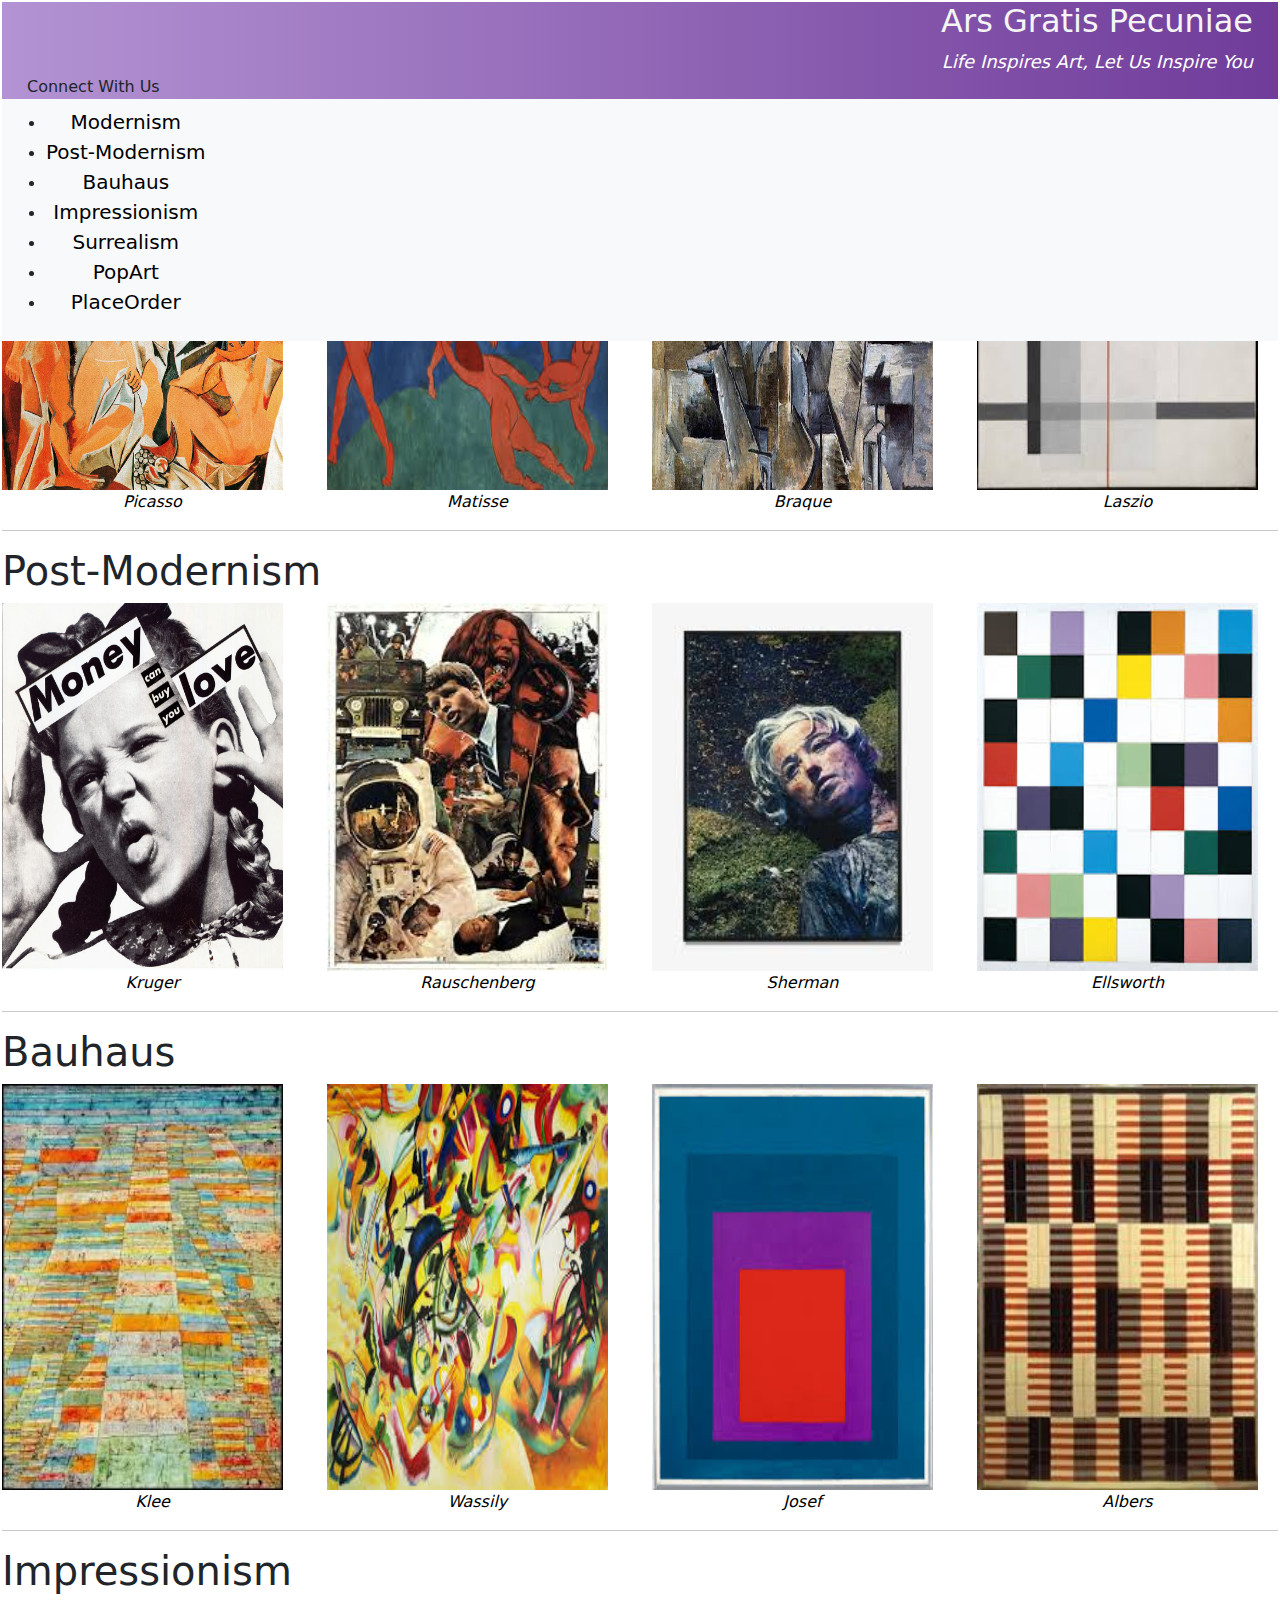
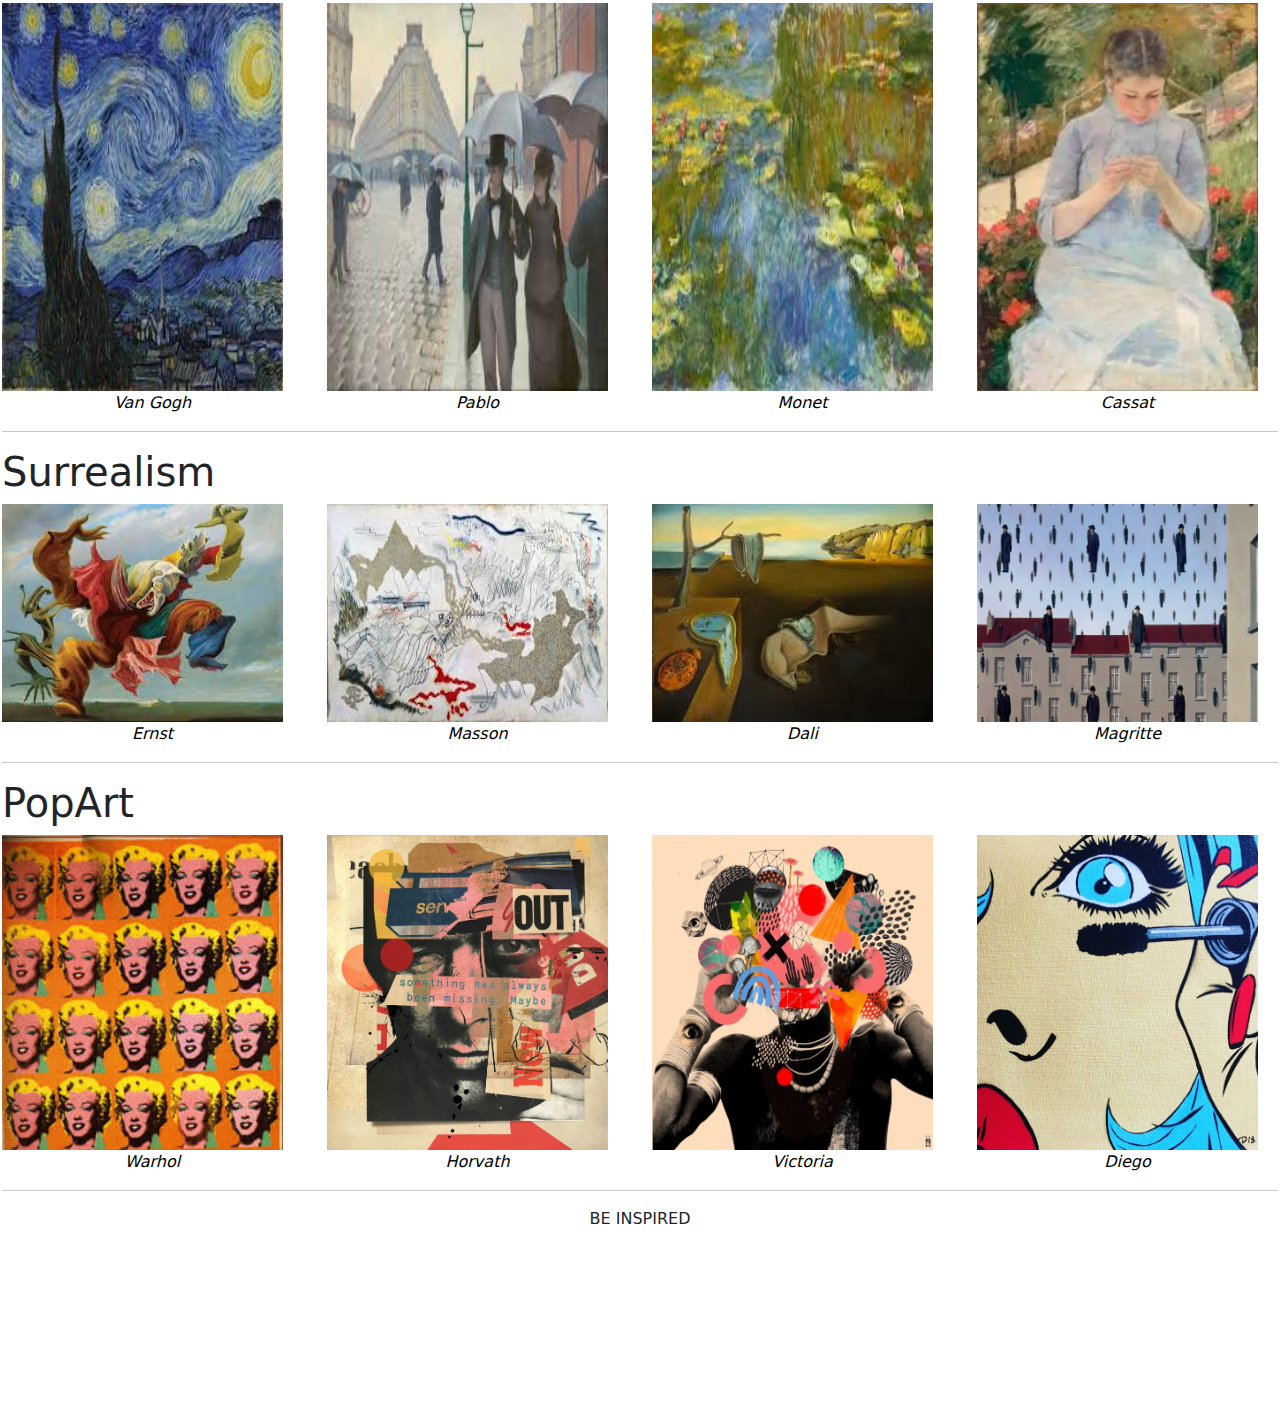
==== commit 15dc0a00: "Update index.html" ====
--- a/index.html
+++ b/index.html
@@ -1,9 +1,14 @@
-
 <!DOCTYPE html>
-<html>
+<html lang="en">
+<head>
+    <meta charset="UTF-8" />
+    <meta http-equiv="X-UA-Compatible" content="IE=edge" />
+    <meta name="viewport" content="width=device-width, initial-scale=1.0" />
+    <!-- Bootstrap -->
+    <link href="https://cdn.jsdelivr.net/npm/bootstrap@5.3.3/dist/css/bootstrap.min.css" rel="stylesheet" integrity="sha384-QWTKZyjpPEjISv5WaRU9OFeRpok6YctnYmDr5pNlyT2bRjXh0JMhjY6hW+ALEwIH" crossorigin="anonymous">
+    <script src="https://cdn.jsdelivr.net/npm/bootstrap@5.3.3/dist/js/bootstrap.bundle.min.js" integrity="sha384-YvpcrYf0tY3lHB60NNkmXc5s9fDVZLESaAA55NDzOxhy9GkcIdslK1eN7N6jIeHz" crossorigin="anonymous"></script>
+    <!-- Bootstrap -->
     <link rel="stylesheet" type="text/css" href="main.css">
-<head>
-    <meta name="viewport" content="width=device-width, initial-scale=1">
 </head>
 <body>
     <header>
@@ -15,21 +20,23 @@
             Life Inspires Art, Let Us Inspire You
             </div>
             <div class="connect">
-                <a href="contact.html">Connect With Us</a>
+                <a class="navbar-brand" href="contact.html">Connect With Us</a>
             </div>
         </div> 
         <section>
-            <nav class="art-links">
+                <nav class="navbar bg-body-tertiary">
+                <div class="container-fluid">
                 <ul class="nav-links">
-                    <a href="#modernism">Modernism</a>
-                    <a href="#post-mod">Post-Modernism</a>
-                    <a href="#bauhaus">Bauhaus</a>
-                    <a href="#impressionism">Impressionism</a>
-                    <a href="#surrealism">Surrealism</a>
-                    <a href="#popart">PopArt</a>
-                    <a href="payment.html">PlaceOrder</a>
+                    <li><a class="navbar-brand"  href="#modernism">Modernism</a></li>
+                    <li><a class="navbar-brand"  href="#post-mod">Post-Modernism</a></li>
+                    <li><a class="navbar-brand"  href="#bauhaus">Bauhaus</a></li>
+                    <li><a class="navbar-brand"  href="#impressionism">Impressionism</a></li>
+                    <li><a class="navbar-brand"  href="#surrealism">Surrealism</a></li>
+                    <li><a class="navbar-brand"  href="#popart">PopArt</a></li>
+                    <li><a class="navbar-brand"  href="payment.html">PlaceOrder</a></li>
                 </ul>
-            </nav>
+                </div>
+                </nav>
         </section> 
     </header>
     <main>
